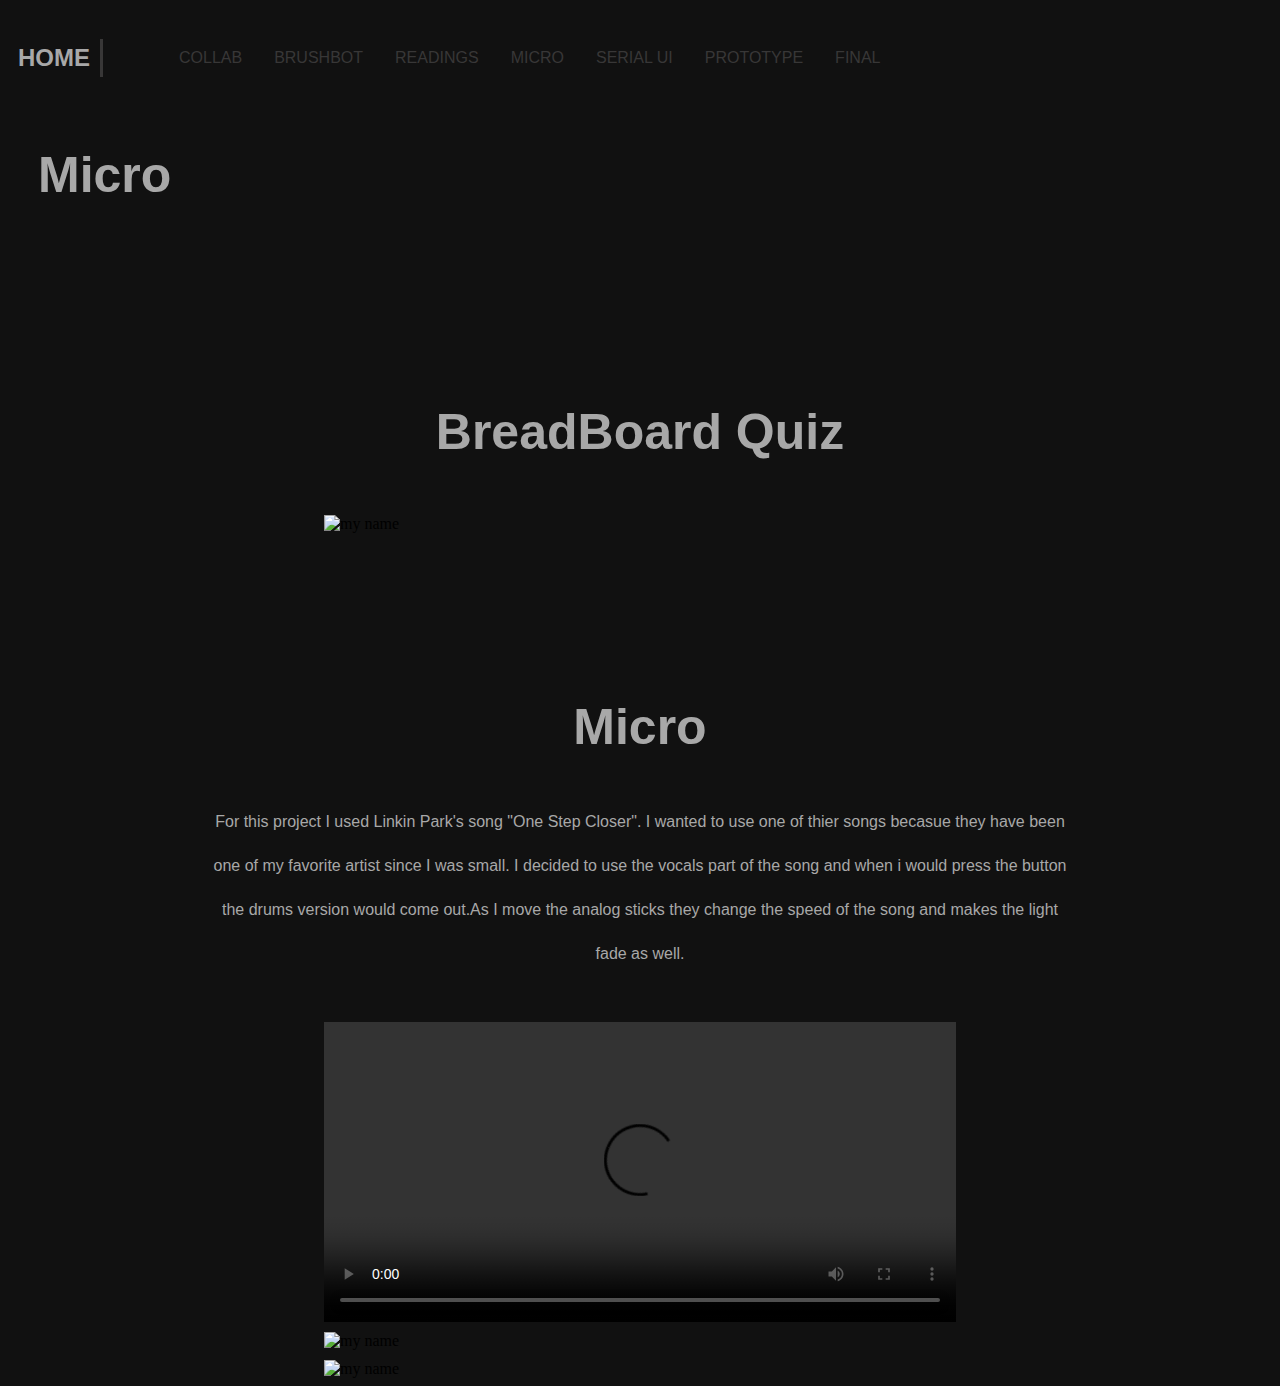
==== micro.html @ 4878bf44 "Add files via upload" ====
<!DOCTYPE html>
<html lang="en" dir="ltr">
  <head>
    <meta charset="utf-8">
    <title>Art 106</title>
    <meta name="viewport" content="width=device-width, initial-scale=1.0">
    <link rel="stylesheet" href="style.css">
  </head>
  <body>

    <header>
      <a href="index.html" class="header-home">Home</a>
      <nav>
        <ul>
          <li><a href="collab.html">Collab</a></li>
          <li><a href="brushbot.html">BrushBot</a></li>
          <li><a href="readings.html">Readings</a></li>
          <li><a href="micro.html">Micro</a></li>
          <li><a href="serial.html">Serial Ui</a></li>
          <li><a href="prototype.html">Prototype</a></li>
          <li><a href="final.html">Final</a></li>
        </ul>
      </nav>
    </header>

    <div class="wrapper">
      <article class="img-title">
        <h2>Micro</h2>
        </article>
    </div>

    <div class="wrapper">
      <article class="img-info">
        <h2>BreadBoard Quiz</h2>

      </article>
      <img class= "img-me"  src="img/quiz.JPG" alt="my name">

    </div>

    <div class="wrapper">
      <article class="img-info">
        <h2>Micro</h2>
        <p>For this project I used Linkin Park's song "One Step Closer". I wanted to use one of thier songs becasue they have been one of my favorite artist since I was small. I decided to use the vocals part of the song and when i would press the button the drums version would come out.As I move the analog sticks they change the speed of the song and makes the light fade as well.</p>
      </article>

      <video class="img-me" width="100" height="300" src="video/micro.MOV" controls > </video>
      <!-- <img class= "img-me"  src="img/micro1.JPG" alt="my name"> -->
      <img class= "img-me"  src="img/micro2.JPG" alt="my name">
      <img class= "img-me"  src="img/micro3.JPG" alt="my name">
    </div>


  </body>
</html>
---- style.css ----
*{
  text-decoration: none;
}

body{
  background-color: #111;
}


header{
  background-color: #111;
  width: 100%;
  height: 100%;
}

header .header-home{
  font-family: arial;
  font-size: 24px;
  font-weight: 900;
  color:#a8a8a8;
  text-transform: uppercase;
  display: block;
  margin: 0 auto;
  text-align: center;
  padding: 20px 0px;
}

a{

}

header nav ul{
  display: block;
margin: 0 auto;
width: fit-content;
}

header nav ul li{
  display: inline-block;
  float: left;
  list-style: none;
  padding: 0px 16px;
}

header nav ul li a{
  font-family: arial;
  font-size: 16px;
  color: #383737;
  text-transform: uppercase;
}

@media only screen and (min-width: 1000px){

  a:hover, a:active {
    /* background-color:  #383737; */
    color: red;
  }
  header .header-home{
    margin: 31px 0;
    text-align: left;
    line-height: 38px;
    padding: 0 10px 0 10px;
    border-right: 3px solid #383737;
    float: left;
  }

  header nav ul{
  margin: 20px 0px 0px 20px;
  float: left;
  }

  header nav ul li a{
    line-height: 60px;
  }
}


.index-banner{
  /* padding-top: 50px; */
  width: 100%;
  height: calc(100vh - 100px);
  background-color: #383737;
  background-repeat: no-repeat;
  background-position: center;
  background-size: cover;
  color: #234f63;
  display: table;
}

.vertical-center{
  display: table-cell;
  vertical-align: middle;
}

.index-banner h2{
  font-family: arial;
  font-size: 100px;
  line-height: 110px;
  color: #111;
  text-align: center;
  text-shadow: 2px 2px 8px #111;
}

@media only screen and (min-width: 1000px){
  .index-banner{
    /* padding-top: 20px; */
    width: 100%;
  height: calc(98vh - 100px);
    /* background-color: #111; */
    background-repeat: no-repeat;
    background-position: center;
    background-size: cover;
    color: #111;
    display: table;
  }


}



.wrapper{
  width: 100%;
  padding-top: 100px;
}

.img-info{
  width: 100%;
}

.img-info h2{
  padding: 30px 30px 10px;
  font-family: arial;
  font-size: 50px;
  text-align: center;
  color: #a8a8a8;
  line-height: 44px;
}

.img-read h2{
  padding: 30px 30px 10px;
  font-family: arial;
  font-size: 40px;
  text-align: left;
  color: #a8a8a8;
  line-height: 44px;
}

.img-read h3{
  padding: 30px 80px 10px;
  font-family: arial;
  font-size: 20px;
  text-align: left;
  color: #a8a8a8;
  line-height: 44px;
}

.img-title h2{
  padding: 3px 30px 0px;
  font-family: arial;
  font-size: 50px;
  text-align: left;
  color: #a8a8a8;
  line-height: 44px;
}
.img-info p{
  padding: 0px 200px 20px;
  font-family: arial;
  font-size: 16px;
  text-align: center;
  color: #a8a8a8;
  line-height: 44px;
}
.img-read p{
  padding: 0px 100px 20px;
  font-family: arial;
  font-size: 16px;
  text-align: left;
  color: #a8a8a8;
  line-height: 44px;
}

.img-me{
  /* background-color:#234f63; */
  display: block;
  margin-left: auto;
  margin-right: auto;
  padding-top: 10px;
  width: 50%;
}
.img-code{
  /* background-color:#234f63; */
  display: block;
  margin-left: auto;
  margin-right: auto;
  width: 80%;
}
.img-mee{
  /* background-color:#234f63; */
  display: block;
  margin-left: auto;
  margin-right: auto;
  width: 70%;
}

pre{
  background-color: white;
  display: block;
  font-family: monospace;
  margin: 1em 0px;
}
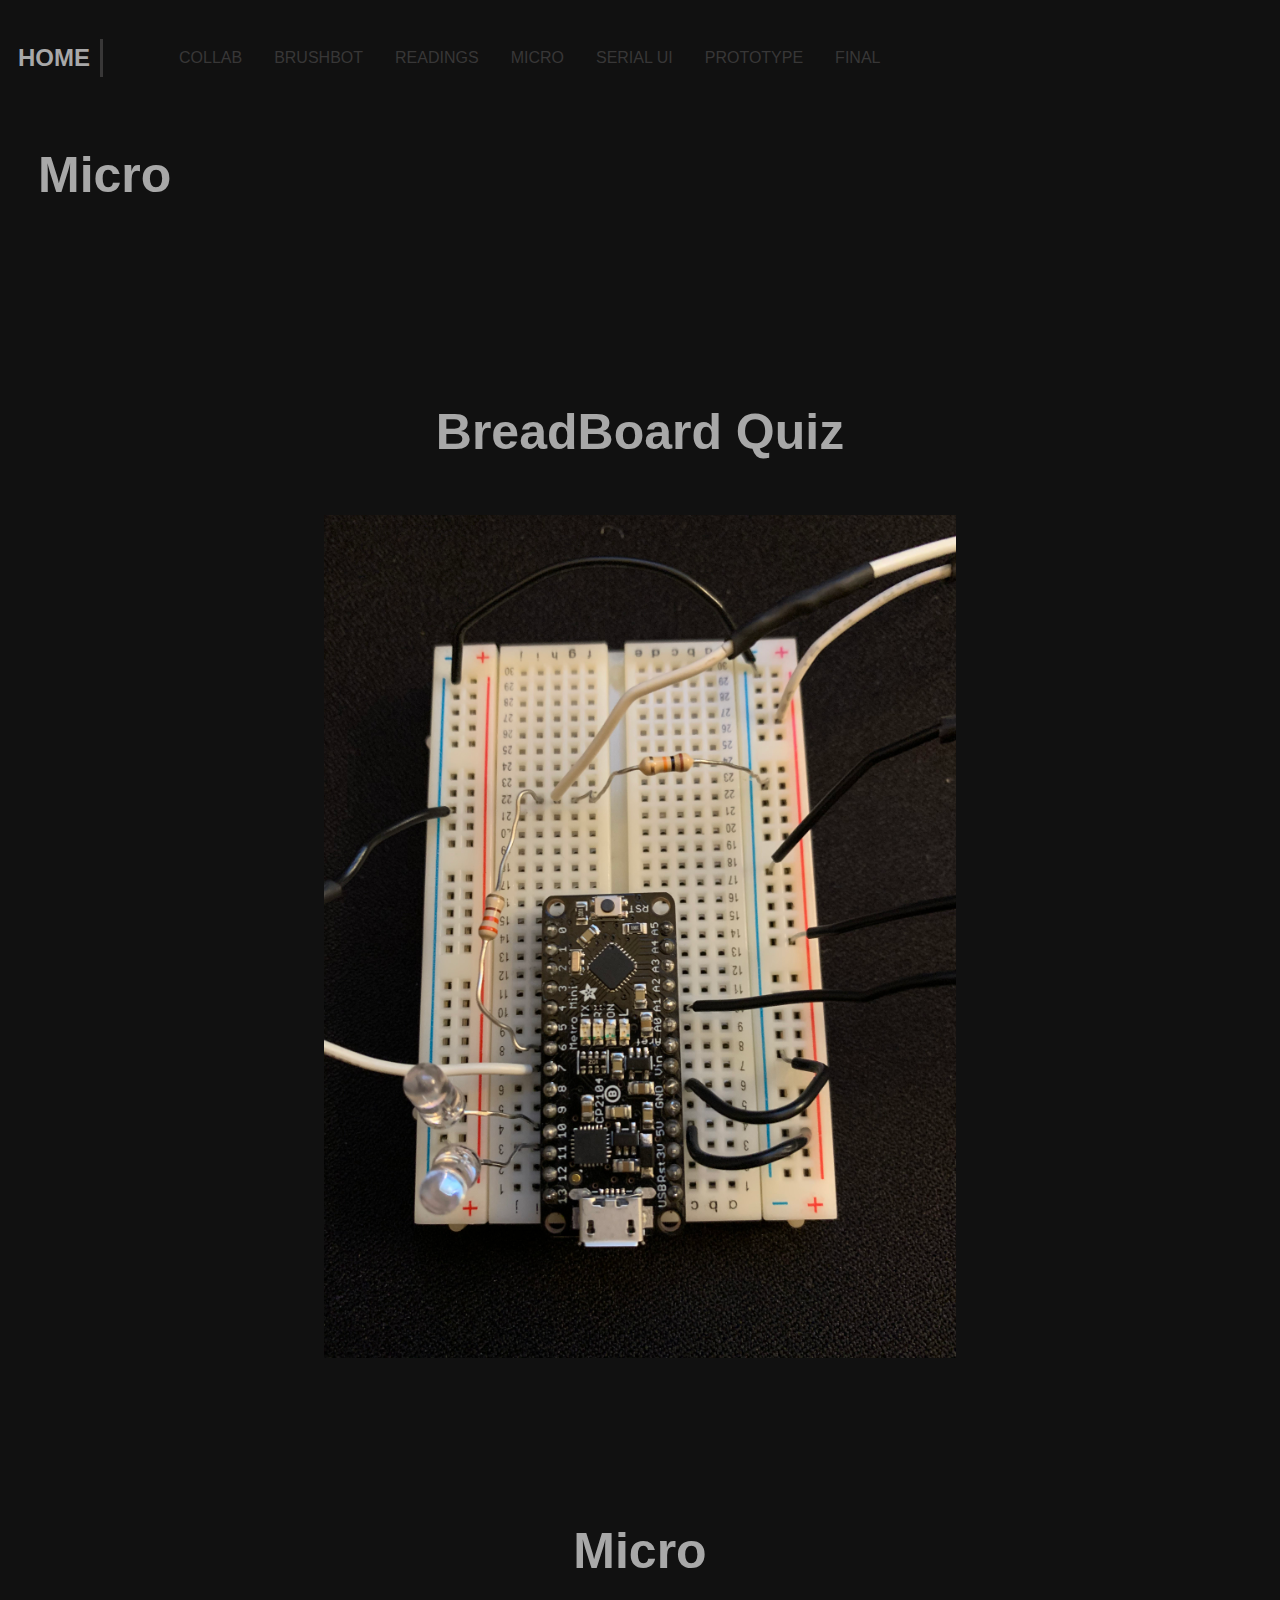
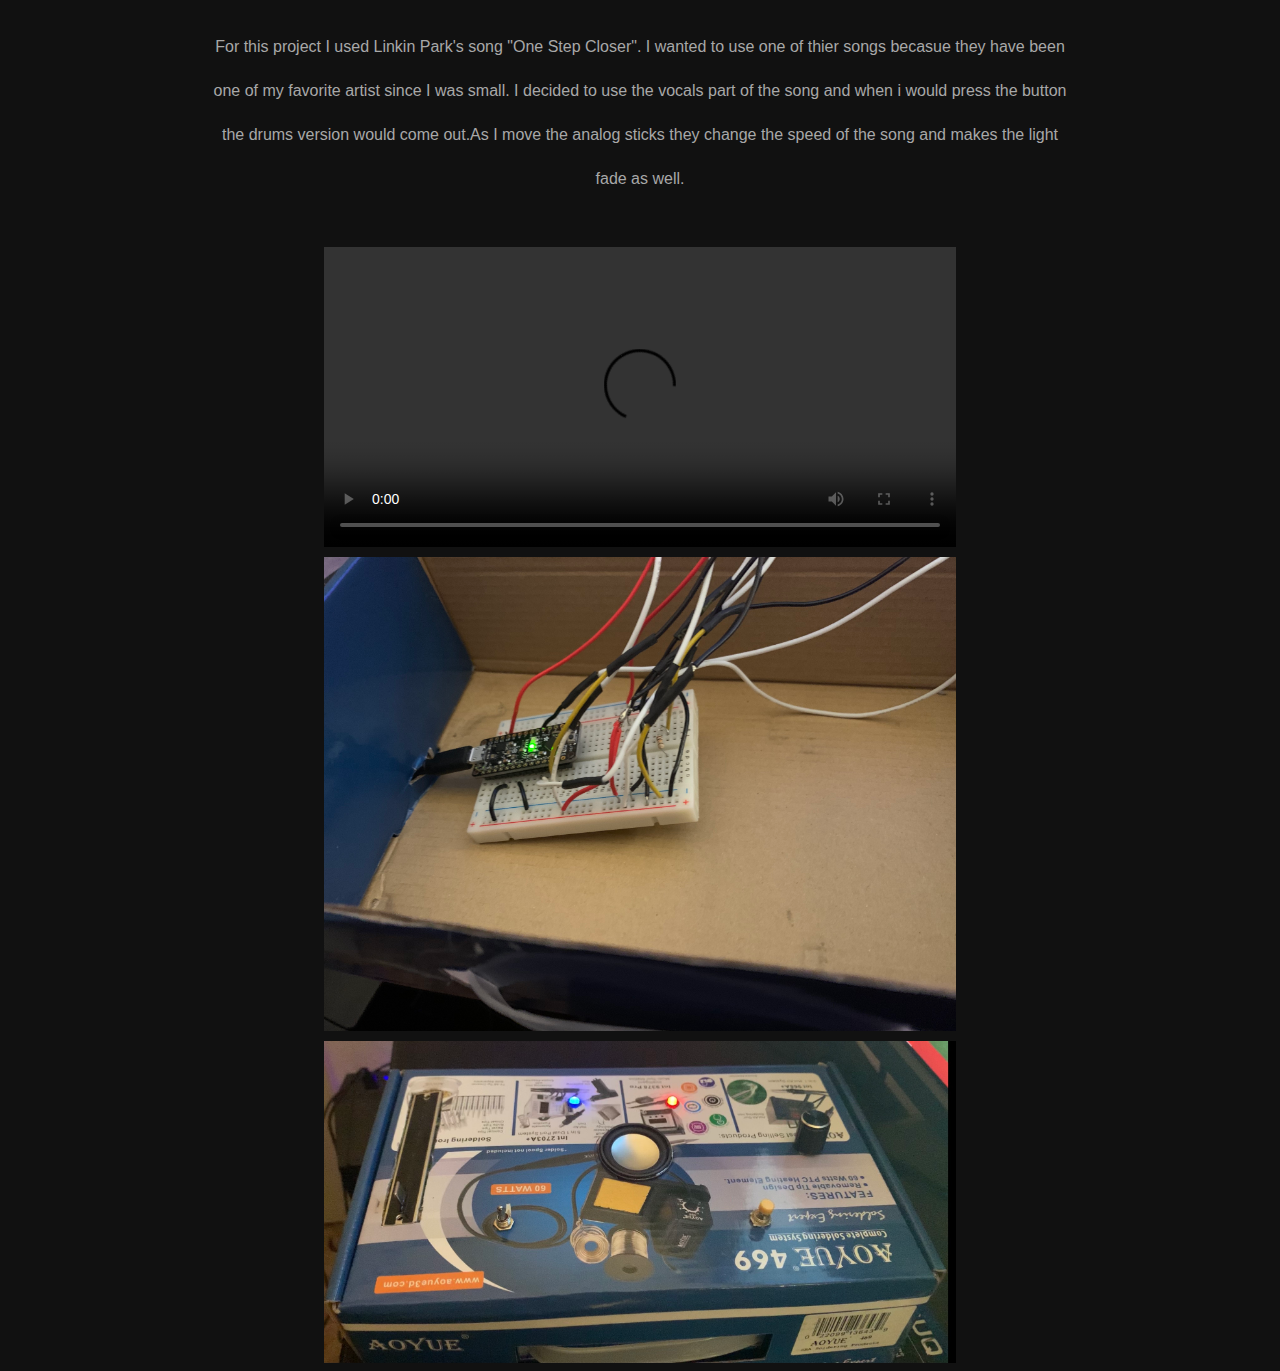
==== commit 4e58ca3a: "d" ====
--- a/micro.html
+++ b/micro.html
@@ -44,7 +44,7 @@
         <p>For this project I used Linkin Park's song "One Step Closer". I wanted to use one of thier songs becasue they have been one of my favorite artist since I was small. I decided to use the vocals part of the song and when i would press the button the drums version would come out.As I move the analog sticks they change the speed of the song and makes the light fade as well.</p>
       </article>
 
-      <video class="img-me" width="100" height="300" src="video/micro.MOV" controls > </video>
+      <video class="img-me" width="100" height="300" src="video/micro.mp4" controls > </video>
       <!-- <img class= "img-me"  src="img/micro1.JPG" alt="my name"> -->
       <img class= "img-me"  src="img/micro2.JPG" alt="my name">
       <img class= "img-me"  src="img/micro3.JPG" alt="my name">
